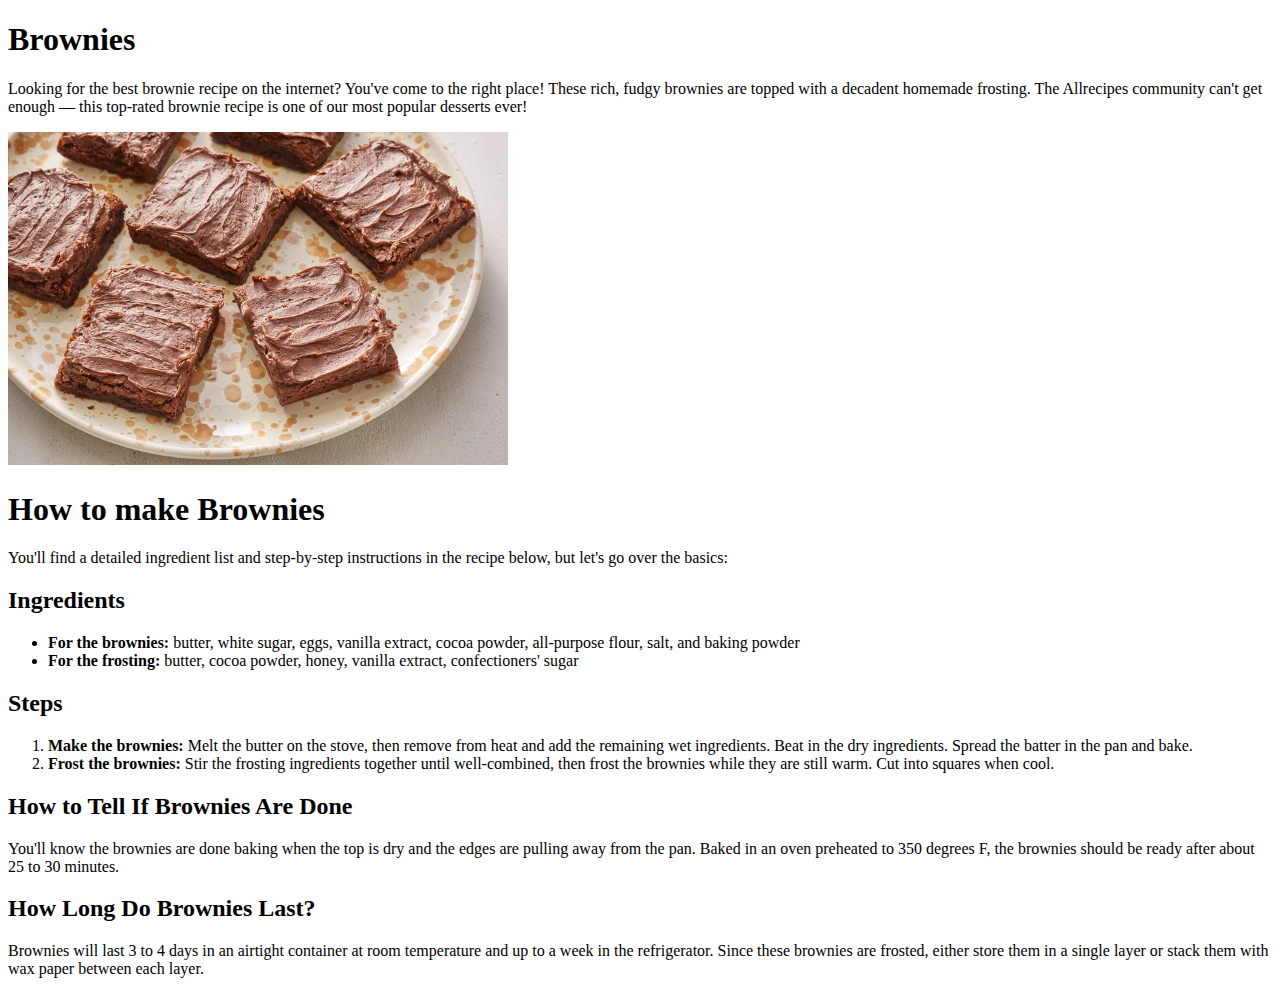
==== recipes/brownie.html @ 9a05e60d "Added new recipes, Added style sheet to root page, added basic style to root page" ====
<!DOCTYPE html>
<html lang="en">
<head>
    <meta charset="UTF-8">
    <meta http-equiv="X-UA-Compatible" content="IE=edge">
    <meta name="viewport" content="width=device-width, initial-scale=1.0">
    <title>Brownie Recipe</title>
    <link rel="stylesheet" href="style.css">
    <style>
        img {
            max-width: 100%;
            width: 500px;
            height: auto;
        }
    </style>
</head>
<body>
    <h1>Brownies</h1>
    <p>Looking for the best brownie recipe on the internet? You've come to the right place! These rich, fudgy brownies are topped with a decadent homemade frosting. The Allrecipes community can't get enough — this top-rated brownie recipe is one of our most popular desserts ever!</p>
    <img src="./brownie.webp" alt="picture of brownies">

    <h1>How to make Brownies</h1>
    <p>You'll find a detailed ingredient list and step-by-step instructions in the recipe below, but let's go over the basics:</p>

    <h2>Ingredients</h2>
    <ul>
        <li><strong>For the brownies:</strong> butter, white sugar, eggs, vanilla extract, cocoa powder, all-purpose flour, salt, and baking powder</li>
        <li><strong>For the frosting:</strong> butter, cocoa powder, honey, vanilla extract, confectioners' sugar</li>
    </ul>

    <h2>Steps</h2>
    <ol>
        <li><strong>Make the brownies:</strong> Melt the butter on the stove, then remove from heat and add the remaining wet ingredients. Beat in the dry ingredients. Spread the batter in the pan and bake.</li>
        <li><strong>Frost the brownies:</strong> Stir the frosting ingredients together until well-combined, then frost the brownies while they are still warm. Cut into squares when cool.</li>
    </ol>

    <h2>How to Tell If Brownies Are Done</h2>
    <p>You'll know the brownies are done baking when the top is dry and the edges are pulling away from the pan. Baked in an oven preheated to 350 degrees F, the brownies should be ready after about 25 to 30 minutes.</p>

    <h2>How Long Do Brownies Last?</h2>
    <p>Brownies will last 3 to 4 days in an airtight container at room temperature and up to a week in the refrigerator. Since these brownies are frosted, either store them in a single layer or stack them with wax paper between each layer.</p>
</body>
</html>
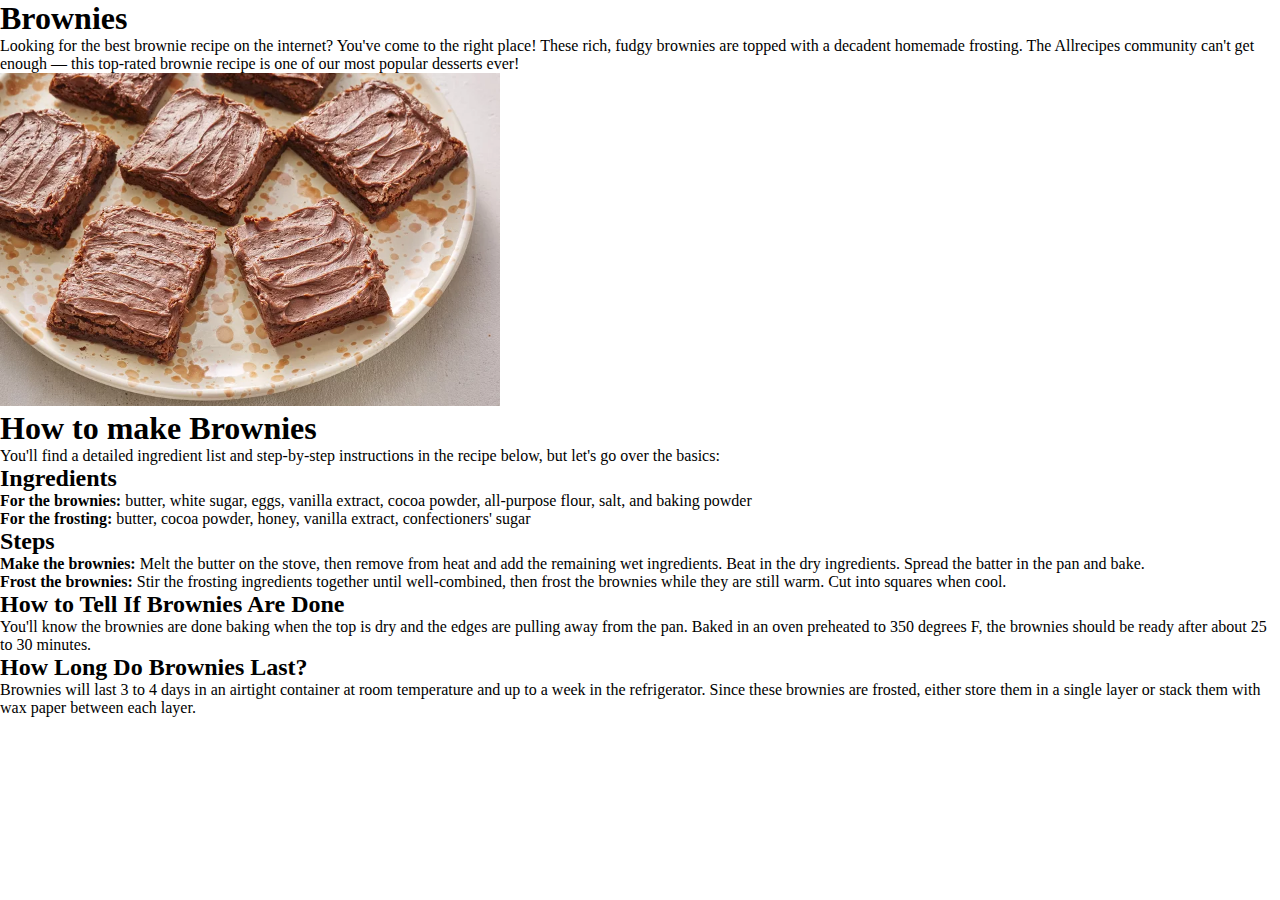
==== commit c0e51ddf: "Finished styling lasagna page, linked css files to all the pages, added basic styles to all the page" ====
--- a/recipes/brownie.html
+++ b/recipes/brownie.html
@@ -6,13 +6,7 @@
     <meta name="viewport" content="width=device-width, initial-scale=1.0">
     <title>Brownie Recipe</title>
     <link rel="stylesheet" href="style.css">
-    <style>
-        img {
-            max-width: 100%;
-            width: 500px;
-            height: auto;
-        }
-    </style>
+    <link rel="stylesheet" href="brownie.css">
 </head>
 <body>
     <h1>Brownies</h1>
--- a/recipes/brownie.css
+++ b/recipes/brownie.css
@@ -0,0 +1,18 @@
+* {
+    box-sizing: border-box;
+    padding: 0;
+    margin: 0;
+}
+
+html {
+    height: 100%;
+}
+
+body {
+    height: 100%;
+}
+
+img {
+    max-width: 100%;
+    width: 500px;
+}